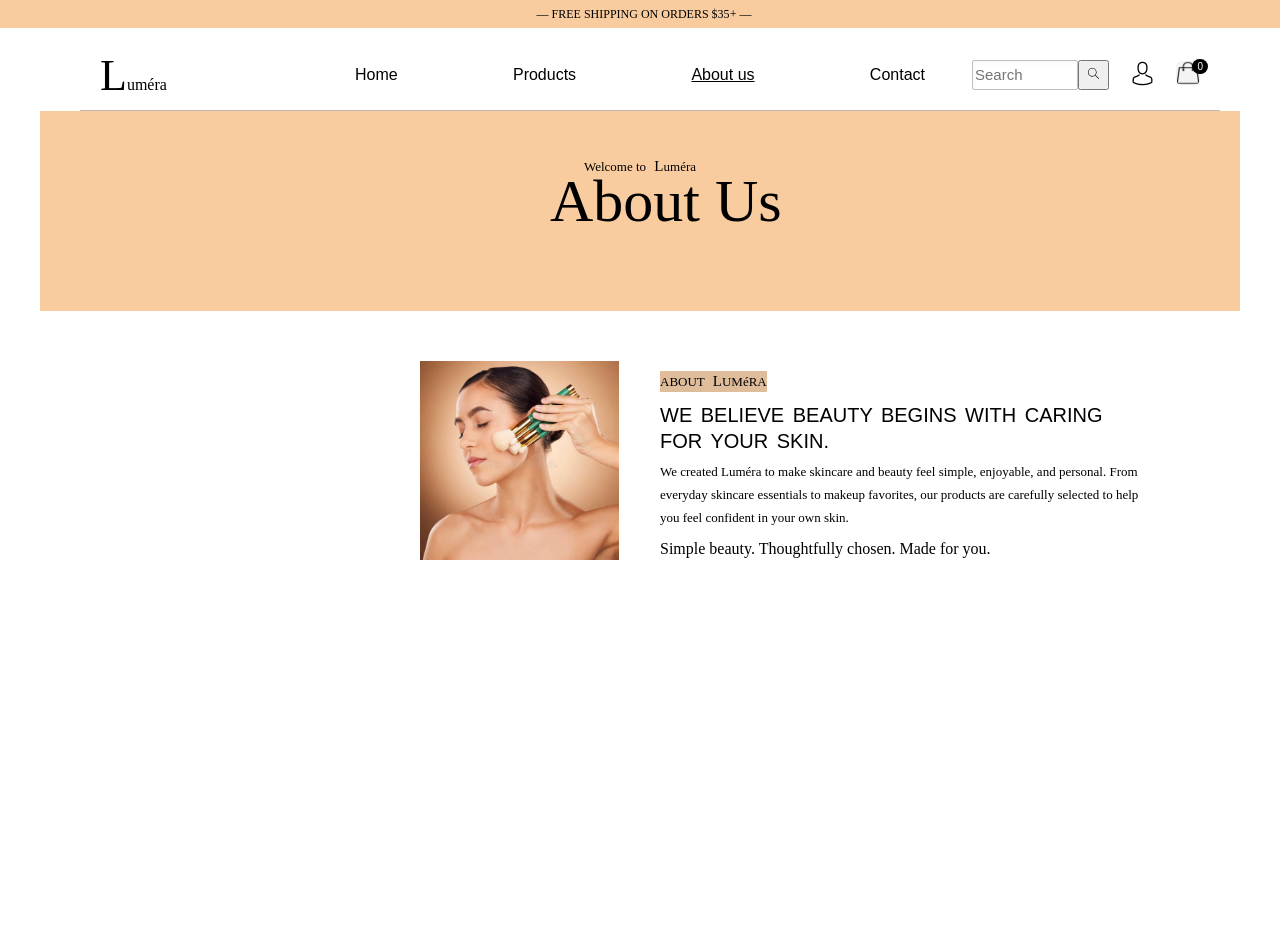
==== project2.html/about.html @ 7d5df4d7 "Add files via upload" ====
<!DOCTYPE html>
<html>
 <head>
  <title>About us</title>
 </head>
 <body style="
    width: 100%;
    min-height: 100vh;
    max-width: 1200px;
    overflow-x: hidden;
    margin: auto;"> 



   <link rel="stylesheet" href="../project2.html/styles/header.css">
   <link rel="stylesheet" href="../project2.html/styles/section.css">
   <link rel="stylesheet" href="../project2.html/styles/footer.css">
   



   <header class="third-header">
      <div>&mdash; FREE SHIPPING ON ORDERS &dollar;35<span class="plus">&plus;</span> &mdash;</div>
    </header>
   <header class="header-section">
    <div class="logo">
     <span class="L-side">L</span>um&eacute;ra
    </div>
    <nav class="nav">
     <a class="h" href="index.html">Home</a>
     <a class="p" href="products.html">Products</a>
     <a class="a1" href="about.html">About us</a>
     <a class="c" href="contact.html">Contact</a>
    </nav>
    <div class="icon">
     <div class="s">
      <input class="Search-bar" 
      type="text" placeholder="Search">
      <button class="search-logo" type="submit">
        <img class="search" src="../project2.html/pictures/search.svg">
        <div class="tooltip">search</div>
      </button>
     </div>
     <div class="p">
     <img class="profile" src="../project2.html/pictures/profile2.png">
      <div class="tooltip">profile</div>
     </div>
     <div class="b">
      <img class="bag" src="../project2.html/pictures/bag6.png">
      <div class="tooltip">cart</div>
      <div class="notifications-count">0</div>
       </div>
     </div>
    </div>
   </header>

   <section class="heroo2">
    <div class="welcome">Welcome to
      <span class="L-side1">L</span>um&eacute;ra</div>
    <div class="about">
      <span class="A">A</span>bout <span class="u">U</span>s
    </div>
   </section>

   <section class="heroo2a">
    <div class="image"><img class="image1" src="../project2.html/pictures/images (1).jfif">
      </div>
    <div class="ss">
       <div class="te">
        <P class="first-text">ABOUT    <span class="L-side1">L</span>UM&eacute;RA
       </P>
        </div>
        <div class="one">
        <P class="one1">WE BELIEVE BEAUTY BEGINS WITH 
          CARING FOR YOUR SKIN.
        </P>
        </div>
        <div class="two">
        <p class="two2"> We created Lum&eacute;ra to make skincare
         and beauty feel simple, enjoyable, and personal.
         From everyday  skincare essentials to makeup 
         favorites&comma; our products are carefully 
         selected to help you feel confident in your own skin.
        </p>
        </div>

        <div class="three">
        <p class="three3">Simple beauty. Thoughtfully chosen.
          Made for you. </p>
        </div>
    </div>
   </section>







 </body>
</html>
---- project2.html/styles/header.css ----
.first-header{
  display: flex;
  z-index: 100;
  align-items: center;
  position: fixed;
  top: 0;
  left: 0;
  right: 0;
  justify-content: center;
  width: 100%;
  font-size: 12px;
  padding: 4px 4px 4px 4px;
  font-family: tahoma;
  min-height: 30px;
  background-color: #C4A484;
}
.header-section{
  display: flex;
  flex-direction: row;
  justify-content: space-between;
  align-items: center;
  background-color: white;
  min-height: 70px;
  width: 95%;
  margin-top: 40px;
  margin-left: 40px;
  border-bottom-width: 1px;
  border-bottom-style: solid;
  border-bottom-color: rgb(189, 182, 182);
  font-family: tahoma;
}
.h:hover {
  border-bottom: 2px solid black;
}
.p:hover{
  border-bottom: 2px solid black;
}
.a:hover{
  border-bottom: 2px solid black;
}
.a:active{
  border-bottom: 2px solid black;
}
.c:hover{
  border-bottom: 2px solid black;
}
.h,.a,.c,.p,.s,.p,.b{
 cursor: pointer;
}
.h,.a,.p,.c,:active{
 text-decoration: none;
  color: black;
}
.a1,.c1{
  text-decoration: underline;
  color: black;
}
.logo{
  width: 20%;
  margin-left: 20px;
}
.L-side{
 font-family: serif;
 font-size: 44px;
}
.nav{
  flex-direction: row;
  display: flex;
  justify-content: space-between;
  align-items: center;
  font-family: Arial;
  width: 50%;
}
.icon{
 flex-direction: row;
 display: flex;
 width: 20%;
 justify-content: space-between;
 align-items: center;
 margin-left: 20px;
 margin-right: 20px;
}
.s{
 display: flex;
 flex-direction: row;
 width: 60%;
}
.Search-bar{
 flex: 1;
 min-height: 26px;
 padding-right: 10px;
 font-size: 13px;
 border-width: 1px;
 border-style: solid;
 border-color: rgb(192, 192, 192);
 width: 0;
 border-radius: 2px;
 box-shadow: inset 1px 2px 5px rgba(0, 0, 0, 0.03);
 }
.Search-bar::placeholder{
  font-family: Arial;
  font-size: 15px;
}
.search{
 width: 15px;
 height: 19px;
}
.profile{
 width: 25px;
 height: 25px;
}
.b{
 position: relative;
}
.bag{
 width: 24px;
 height: 24px;
 border-radius: 6px;
}
.notifications-count{
  position: absolute;
  top:-2px;
  right: -8px;
  border-radius: 10px;
  padding-left: 5px;
  padding-right: 5px;
  padding-bottom: 2px;
  padding-top: 2px;
  font-family: Arial;
  font-size: 10px;
  background-color: black;
  color: white;
}
.p{
 position:relative;
}
.search-logo{
 position: relative;
}
.search-logo .tooltip,
.b .tooltip,
.p1 .tooltip,
.searchh .tooltip,
.p .tooltip{
  position: absolute;
  font-size: 12px;
  font-family: Arial;
  color: white;
  background-color: gray;
  bottom: -30px;
  padding-top: 2px;
  padding-bottom: 2px;
  padding-left: 4px;
  padding-right: 6px;
  border-radius: 2px;
  opacity: 0;
  transition: opacity 0.15s;
  pointer-events: none;
  white-space: nowrap;
}
.search-logo:hover .tooltip,
.b:hover .tooltip,
.searchh:hover .tooltip,
.p1:hover .tooltip,
.p:hover .tooltip{
 opacity: 1;
}
.second-header{
  display: flex;
  z-index: 100;
  align-items: center;
  position: fixed;
  top: 0;
  left: 0;
  right: 0;
  justify-content: center;
  width: 100%;
  font-size: 12px;
  padding: 4px 4px 4px 4px;
  font-family: tahoma;
  min-height: 20px;
  background-color: #f8cc9f;
}
.plus1{
  text-decoration: underline;
}
.product-header{
  display: flex;
  flex-direction: row;
  justify-content: space-between;
  align-items: center;
  background-color: white;
  min-height: 40px;
  width: 100%;
  margin-top: 30px;
  border-bottom-width: 1px;
  border-bottom-style: solid;
  border-bottom-color: rgb(189, 182, 182);
  font-family: tahoma;
}
.logo2{
  width: 30%;
  margin-left: 20px;
  display: flex;
  flex-direction: row;
}
.searchh{
  position: relative;
  padding-left: 15px;
}
.search1{
  width: 23px;
  padding-left: 10px;
 height: 24px;
}
.search2{
 width: 20px;
 height: 21px;
}
.nav1{
  flex-direction: row;
  display: flex;
  justify-content: center;
  align-items: center;
  font-family: Arial;
  font-size: 25px;
  font-weight: 600;
  font-style: italic;
  width: 70%;
}
.icon1{
 flex-direction: row;
 display: flex;
 width: 20%;
 justify-content: end;
 align-items: center;
 margin-left: 20px;
 margin-right: 30px;
}
.p1{
  position: relative;
  padding-right: 30px;
}



.third-header{
  display: flex;
  z-index: 100;
  align-items: center;
  position: fixed;
  top: 0;
  left: 0;
  right: 0;
  justify-content: center;
  width: 100%;
  font-size: 12px;
  padding: 4px 4px 4px 4px;
  font-family: tahoma;
  min-height: 20px;
  background-color: #f8cc9f;
}


.fourth-header{
  background-color: #ffdbba;
  display: flex;
  flex-direction: row;
  justify-content: space-between;
  align-items: center;
  z-index: 100;
  min-height: 70px;
  width: 100%;

  font-family: tahoma;
}
.nav4{
  flex-direction: row;
  margin-right: 40px;
  display: flex;
  justify-content: space-between;
  align-items: center;
  font-family: Arial;
  width: 30%;
}


@media(max-width: 768px) {
  .fourth-header{
    display: flex;
    flex-direction: row;
    width: 100%;
    word-spacing: 50px;
  }
}
---- project2.html/styles/section.css ----
.section-section{
  display: flex;
  flex-direction: column;
  justify-content: center;
  align-items: start;
  background-color: white;
  min-height: 480px;
  width: 100%;
  margin-top: 0;
  margin-left: 0;
  border-bottom-width: 1px;
  border-bottom-style: solid;
  border-bottom-color: rgb(189, 182, 182);
  font-family: tahoma;
   background-image: url('../pictures/brownnn.jfif');
   background-size: cover;
   background-position: center;
   background-repeat: no-repeat;
}
.hero-text{
 color: white;
 width: 40%;
 font-size: 70px;
 font-family: serif;
 padding-left: 30px;
}
.hero-botton{
 padding: 30px;
}
.shop1{
  background-color: black;
  color: white;
  border: none;
  padding-top: 10px;
  padding-bottom: 10px;
  padding-right: 16px;
  padding-left: 16px;
  border-radius: 3px;
  transition: opacity 0.3s;
  cursor: pointer;
}
.shop1:hover{
  opacity: 0.8;
}
.shop1:active{
  opacity: 0.7;
}
.shop2{
  background-color: black;
  color: white;
  border: none;
  padding-top: 10px;
  padding-bottom: 10px;
  padding-right: 16px;
  padding-left: 16px;
  border-radius: 3px;
  transition: opacity 0.3s;
  cursor: pointer;
}
.shop2:hover{
  opacity: 0.8;
}
.shop2:active{
  opacity: 0.7;
}




.hero-text2{
  display: flex;
  flex-direction: row;
  align-items: center;
  justify-content: center;
  font-size: 12px;
  padding-left: 50px;
}
.s1{
   display: flex;
  flex-direction: row;
  align-items: center;
  justify-content: center;
  font-size: 13px;
  width: 70px;
}
.hero-text3{
  display: flex;
  flex-direction: row;
  justify-content: space-between;
  align-items: center;
  margin-top: 40px;
}
.shop{
  padding-left: 50px;
  margin-top: 30px;
  font-family: tahoma;
  font-size: 25px;
}
.Search-bar2{
  flex: 1;
 min-height: 50px;
 padding-right: 5px;
 font-size: 16px;
 border-width: 1px;
 border-style: solid;
 border-color: rgb(192, 192, 192);
 width: 66%;
 border-radius: 2px;
 box-shadow: inset 1px 2px 5px rgba(0, 0, 0, 0.03);
}
.Search-bar2::placeholder{
  font-family: Arial;
  font-size: 15px;
  padding-left: 5px;
}


.grid{
  display: grid;
  grid-template-columns: 1fr 1fr 1fr 1fr;
  column-gap: 40px;
  row-gap: 30px;
  padding-left: 50px;
  padding-top: 30px;
  padding-bottom: 40px;
}
.grid1{
  display: flex;
  flex-direction: column;
  width: 100%;
  min-height:360px;
  align-items: start;
  border-color: lightgray;
  border-width: 1px;
  border-style: solid;
}
.grid6{
  display: flex;
  flex-direction: column;
  width: 100%;
  min-height:390px;
  align-items: start;
  border-color: lightgray;
  border-width: 1px;
  border-style: solid;
}
.proo{
 min-height: 60px;
 width: 100%;
 height: 380px;
  border-bottom-width: 1px;
  border-top-width: 0;
  border-left-width: 0;
  border-right-width: 0;
  border-color: black;
  border-style: solid;
 object-fit: fill;
}
.name{
  padding-left: 10px;
  font-family: tahoma;
  font-size: 20px;
  margin-top: 10px;
  margin-bottom: 0;
}
.type{
  font-family: serif;
  font-size: 13.5px;
  padding-left: 10px;
  margin-top: 4px;
}
.but{
  padding-left: 10px;
  padding-bottom: 10px;
}
.button{
  background-color: rgb(73, 73, 248);
  color: white;
  border: solid;
  border-left-width: 1px;
  border-right-width: 0;
  border-top-width: 0;
  border-bottom-width: 1px;
  border-color: black;
  padding-top: 10px;
  padding-bottom: 15px;
  padding-right: 17px;
  padding-left: 17px;
  border-radius: 3px;
  cursor: pointer;
}
.button:hover {
  padding-top: 13px;
  padding-bottom: 13px;
  padding-right: 13px;
  padding-left: 13px;
}



.heroo2{
  background-color: #f8cc9f;
  display: flex;
  flex-direction: column;
  justify-content: center;
  align-items: center;
  line-height: 35px;
  width: 100%;
  min-height: 200px;
}
.about{
  width: 30%;
  min-height: 90px;
  padding-left: 180px;
  padding-top: 0;
  font-family: serif;
  font-size: 60px;
}
.welcome{
  font-size: 13px;
  padding-bottom: 0;
}
.heroo2a{
  display: flex;
  flex-direction: row;
  justify-content: center;
  align-self: center;
  padding-left: 140px;
  width: 100%;
  margin-top: 50px;
}
.image{
  width: 20%;
}
.image1{
  width: 83%;
  min-height: 40px;
}
.ss{
  display: flex;
  align-items: start;
  justify-content: start;
  line-height: 20px;
  width: 40%;
  min-height: 250px;
  flex-direction: column;
  margin-top: 10px;
}
.first-text{
  font-size: 13px;
  background-color: #e0bd9a;
  margin-bottom: 0;
  margin-top: 0;
  width: 100%;
  padding-bottom: 0;
  min-height: 10px;
}
.L-side1{
 font-family: serif;
 font-size: 15px;
 padding-left: 5px;
}
.one1{
  margin-top: 10px;
  font-family: sans-serif;
  line-height: 26px;
  word-spacing: 3px;
  font-size: 20px;
  margin-bottom: 0;
}
.two2{
  margin-top: 6px;
  margin-bottom: 0;
  line-height: 23px;
  font-family: serif;
  font-size: 13px;
}
.three3{
  margin-top: 10px;
}



.fourth-section{
  display: flex;
  flex-direction: column;
  align-items: start;
  justify-content: start;
  background-image: url('../pictures/ba.jfif');
  background-size: cover;
  background-position: center;
  background-repeat: no-repeat;
  width: 100%;
  min-height: 522px;
}
.contact{
  margin-top: 50px;
  margin-left: 50px;
  font-family: Tahoma;
  word-spacing: 6px;
  font-size: 40px;
  letter-spacing: 2px;
}
.n{
  margin-left: 30px;
  width: 30%;
  min-height: 60px;
}
.name2{
  width: 100%;
  padding-bottom: 15px;
  padding-top: 15px;
  padding-left: 30px;
  background-color: #ffdbba;
  color: black;
  border-width: 0;
  border-radius: 30px;
  margin-top: 20px;
}
.m{
  margin-left: 30px;
  width: 30%;
  min-height: 60px;
}
.Message-bar{
  width: 100%;
  padding-bottom: 70px;
  padding-top: 15px;
  padding-left: 30px;
  font-size: 20px;
  background-color: #ffdbba;
  color: black;
  border-width: 0;
  border-radius: 30px;
  margin-top: 20px;
}
.e{
  margin-left: 30px;
  width: 30%;
  min-height: 60px;
}
.Email-bar{
  width: 100%;
  padding-bottom: 15px;
  padding-top: 15px;
  font-size: 20px;
  background-color: #ffdbba;
  padding-left: 30px;
  color: black;
  border-width: 0;
  border-radius: 30px;
  margin-top: 20px;
}
.but2{
  margin-left: 30px;
  width: 30%;
  min-height: 60px;
}
.send{
 width: 100%;
  padding-bottom: 15px;
  padding-top: 15px;
  font-size: 20px;
  background-color: #f8be88;
  padding-left: 15px;
  padding-right: 15px;
  color: black;
  border-width: 0;
  border-radius: 30px;
  margin-top: 20px;
  cursor: pointer;
  transition: padding 0.2s background-color 0.2s;
}
.send:hover {
  padding-top: 12px;
  padding-bottom: 12px;
  padding-right: 12px;
  padding-left: 12px;
}
.send:active {
  background-color: #f7c596;
}


@media(max-width: 768px) {
 .grid{
  display: flex;
 flex-direction: column;
 }
 .heroo2{
  display: flex;
 flex-direction: column;
 justify-content: center;
 }
 .heroo2a{
  display: flex;
 flex-direction: column;
 }
}
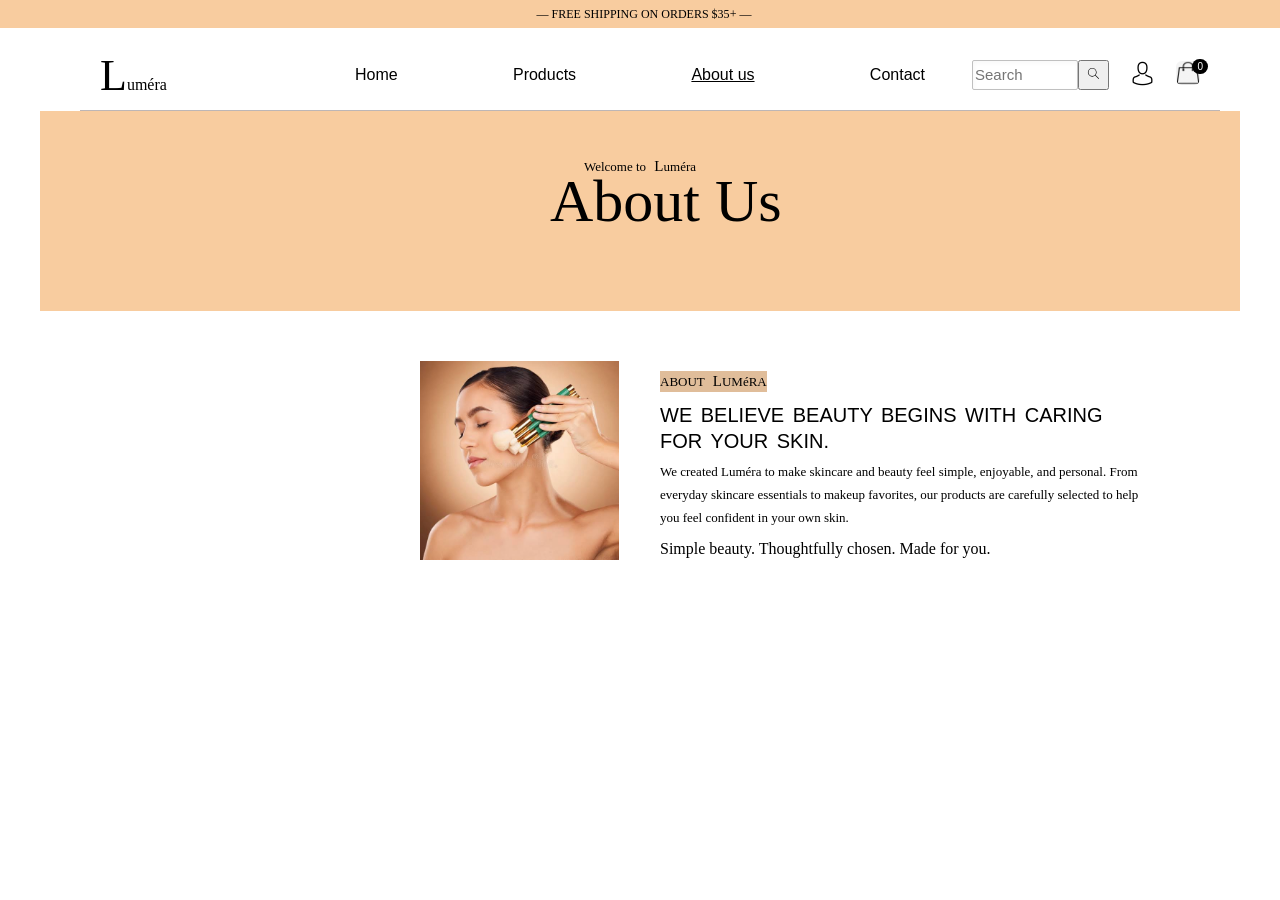
==== commit 86de2475: "Refactor about.html structure and styling" ====
--- a/project2.html/about.html
+++ b/project2.html/about.html
@@ -5,7 +5,6 @@
  </head>
  <body style="
     width: 100%;
-    min-height: 100vh;
     max-width: 1200px;
     overflow-x: hidden;
     margin: auto;"> 
@@ -98,4 +97,4 @@
 
 
  </body>
-</html>+</html>
